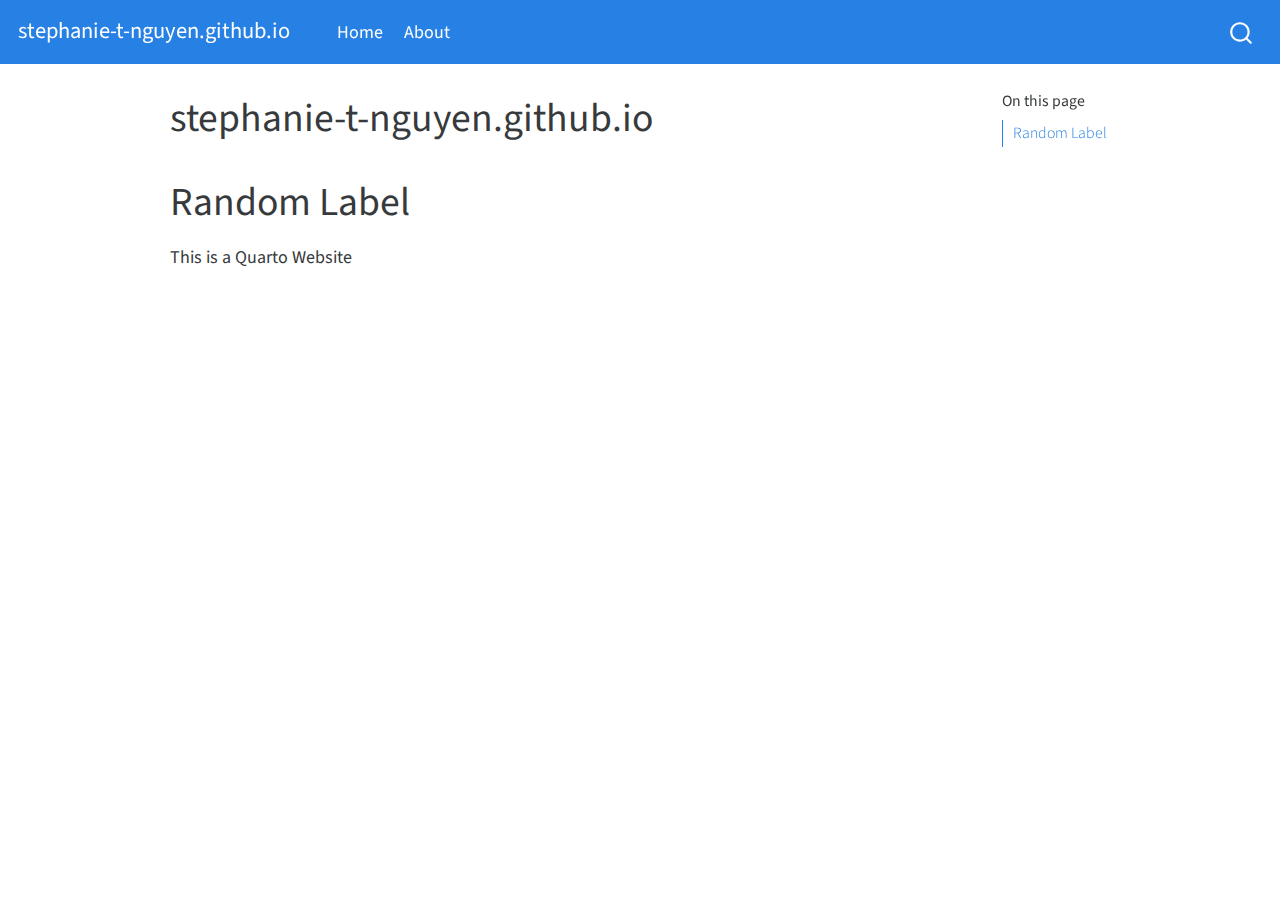
==== docs/index.html @ 99bd437a "initial build" ====
<!DOCTYPE html>
<html xmlns="http://www.w3.org/1999/xhtml" lang="en" xml:lang="en"><head>

<meta charset="utf-8">
<meta name="generator" content="quarto-1.1.189">

<meta name="viewport" content="width=device-width, initial-scale=1.0, user-scalable=yes">


<title>stephanie-t-nguyen.github.io</title>
<style>
code{white-space: pre-wrap;}
span.smallcaps{font-variant: small-caps;}
div.columns{display: flex; gap: min(4vw, 1.5em);}
div.column{flex: auto; overflow-x: auto;}
div.hanging-indent{margin-left: 1.5em; text-indent: -1.5em;}
ul.task-list{list-style: none;}
ul.task-list li input[type="checkbox"] {
  width: 0.8em;
  margin: 0 0.8em 0.2em -1.6em;
  vertical-align: middle;
}
</style>


<script src="site_libs/quarto-nav/quarto-nav.js"></script>
<script src="site_libs/quarto-nav/headroom.min.js"></script>
<script src="site_libs/clipboard/clipboard.min.js"></script>
<script src="site_libs/quarto-search/autocomplete.umd.js"></script>
<script src="site_libs/quarto-search/fuse.min.js"></script>
<script src="site_libs/quarto-search/quarto-search.js"></script>
<meta name="quarto:offset" content="./">
<script src="site_libs/quarto-html/quarto.js"></script>
<script src="site_libs/quarto-html/popper.min.js"></script>
<script src="site_libs/quarto-html/tippy.umd.min.js"></script>
<script src="site_libs/quarto-html/anchor.min.js"></script>
<link href="site_libs/quarto-html/tippy.css" rel="stylesheet">
<link href="site_libs/quarto-html/quarto-syntax-highlighting.css" rel="stylesheet" id="quarto-text-highlighting-styles">
<script src="site_libs/bootstrap/bootstrap.min.js"></script>
<link href="site_libs/bootstrap/bootstrap-icons.css" rel="stylesheet">
<link href="site_libs/bootstrap/bootstrap.min.css" rel="stylesheet" id="quarto-bootstrap" data-mode="light">
<script id="quarto-search-options" type="application/json">{
  "location": "navbar",
  "copy-button": false,
  "collapse-after": 3,
  "panel-placement": "end",
  "type": "overlay",
  "limit": 20,
  "language": {
    "search-no-results-text": "No results",
    "search-matching-documents-text": "matching documents",
    "search-copy-link-title": "Copy link to search",
    "search-hide-matches-text": "Hide additional matches",
    "search-more-match-text": "more match in this document",
    "search-more-matches-text": "more matches in this document",
    "search-clear-button-title": "Clear",
    "search-detached-cancel-button-title": "Cancel",
    "search-submit-button-title": "Submit"
  }
}</script>


<link rel="stylesheet" href="styles.css">
</head>

<body class="nav-fixed">

<div id="quarto-search-results"></div>
  <header id="quarto-header" class="headroom fixed-top">
    <nav class="navbar navbar-expand-lg navbar-dark ">
      <div class="navbar-container container-fluid">
      <div class="navbar-brand-container">
    <a class="navbar-brand" href="./index.html">
    <span class="navbar-title">stephanie-t-nguyen.github.io</span>
    </a>
  </div>
          <button class="navbar-toggler" type="button" data-bs-toggle="collapse" data-bs-target="#navbarCollapse" aria-controls="navbarCollapse" aria-expanded="false" aria-label="Toggle navigation" onclick="if (window.quartoToggleHeadroom) { window.quartoToggleHeadroom(); }">
  <span class="navbar-toggler-icon"></span>
</button>
          <div class="collapse navbar-collapse" id="navbarCollapse">
            <ul class="navbar-nav navbar-nav-scroll me-auto">
  <li class="nav-item">
    <a class="nav-link active" href="./index.html" aria-current="page">Home</a>
  </li>  
  <li class="nav-item">
    <a class="nav-link" href="./about.html">About</a>
  </li>  
</ul>
              <div id="quarto-search" class="" title="Search"></div>
          </div> <!-- /navcollapse -->
      </div> <!-- /container-fluid -->
    </nav>
</header>
<!-- content -->
<div id="quarto-content" class="quarto-container page-columns page-rows-contents page-layout-article page-navbar">
<!-- sidebar -->
<!-- margin-sidebar -->
    <div id="quarto-margin-sidebar" class="sidebar margin-sidebar">
        <nav id="TOC" role="doc-toc" class="toc-active">
    <h2 id="toc-title">On this page</h2>
   
  <ul>
  <li><a href="#random-label" id="toc-random-label" class="nav-link active" data-scroll-target="#random-label">Random Label</a></li>
  </ul>
</nav>
    </div>
<!-- main -->
<main class="content" id="quarto-document-content">

<header id="title-block-header" class="quarto-title-block default">
<div class="quarto-title">
<h1 class="title">stephanie-t-nguyen.github.io</h1>
</div>



<div class="quarto-title-meta">

    
    
  </div>
  

</header>

<section id="random-label" class="level1">
<h1>Random Label</h1>
<p>This is a Quarto Website</p>


</section>

</main> <!-- /main -->
<script id="quarto-html-after-body" type="application/javascript">
window.document.addEventListener("DOMContentLoaded", function (event) {
  const toggleBodyColorMode = (bsSheetEl) => {
    const mode = bsSheetEl.getAttribute("data-mode");
    const bodyEl = window.document.querySelector("body");
    if (mode === "dark") {
      bodyEl.classList.add("quarto-dark");
      bodyEl.classList.remove("quarto-light");
    } else {
      bodyEl.classList.add("quarto-light");
      bodyEl.classList.remove("quarto-dark");
    }
  }
  const toggleBodyColorPrimary = () => {
    const bsSheetEl = window.document.querySelector("link#quarto-bootstrap");
    if (bsSheetEl) {
      toggleBodyColorMode(bsSheetEl);
    }
  }
  toggleBodyColorPrimary();  
  const icon = "";
  const anchorJS = new window.AnchorJS();
  anchorJS.options = {
    placement: 'right',
    icon: icon
  };
  anchorJS.add('.anchored');
  const clipboard = new window.ClipboardJS('.code-copy-button', {
    target: function(trigger) {
      return trigger.previousElementSibling;
    }
  });
  clipboard.on('success', function(e) {
    // button target
    const button = e.trigger;
    // don't keep focus
    button.blur();
    // flash "checked"
    button.classList.add('code-copy-button-checked');
    var currentTitle = button.getAttribute("title");
    button.setAttribute("title", "Copied!");
    setTimeout(function() {
      button.setAttribute("title", currentTitle);
      button.classList.remove('code-copy-button-checked');
    }, 1000);
    // clear code selection
    e.clearSelection();
  });
  function tippyHover(el, contentFn) {
    const config = {
      allowHTML: true,
      content: contentFn,
      maxWidth: 500,
      delay: 100,
      arrow: false,
      appendTo: function(el) {
          return el.parentElement;
      },
      interactive: true,
      interactiveBorder: 10,
      theme: 'quarto',
      placement: 'bottom-start'
    };
    window.tippy(el, config); 
  }
  const noterefs = window.document.querySelectorAll('a[role="doc-noteref"]');
  for (var i=0; i<noterefs.length; i++) {
    const ref = noterefs[i];
    tippyHover(ref, function() {
      // use id or data attribute instead here
      let href = ref.getAttribute('data-footnote-href') || ref.getAttribute('href');
      try { href = new URL(href).hash; } catch {}
      const id = href.replace(/^#\/?/, "");
      const note = window.document.getElementById(id);
      return note.innerHTML;
    });
  }
  var bibliorefs = window.document.querySelectorAll('a[role="doc-biblioref"]');
  for (var i=0; i<bibliorefs.length; i++) {
    const ref = bibliorefs[i];
    const cites = ref.parentNode.getAttribute('data-cites').split(' ');
    tippyHover(ref, function() {
      var popup = window.document.createElement('div');
      cites.forEach(function(cite) {
        var citeDiv = window.document.createElement('div');
        citeDiv.classList.add('hanging-indent');
        citeDiv.classList.add('csl-entry');
        var biblioDiv = window.document.getElementById('ref-' + cite);
        if (biblioDiv) {
          citeDiv.innerHTML = biblioDiv.innerHTML;
        }
        popup.appendChild(citeDiv);
      });
      return popup.innerHTML;
    });
  }
});
</script>
</div> <!-- /content -->



</body></html>
---- docs/site_libs/quarto-html/tippy.css ----
.tippy-box[data-animation=fade][data-state=hidden]{opacity:0}[data-tippy-root]{max-width:calc(100vw - 10px)}.tippy-box{position:relative;background-color:#333;color:#fff;border-radius:4px;font-size:14px;line-height:1.4;white-space:normal;outline:0;transition-property:transform,visibility,opacity}.tippy-box[data-placement^=top]>.tippy-arrow{bottom:0}.tippy-box[data-placement^=top]>.tippy-arrow:before{bottom:-7px;left:0;border-width:8px 8px 0;border-top-color:initial;transform-origin:center top}.tippy-box[data-placement^=bottom]>.tippy-arrow{top:0}.tippy-box[data-placement^=bottom]>.tippy-arrow:before{top:-7px;left:0;border-width:0 8px 8px;border-bottom-color:initial;transform-origin:center bottom}.tippy-box[data-placement^=left]>.tippy-arrow{right:0}.tippy-box[data-placement^=left]>.tippy-arrow:before{border-width:8px 0 8px 8px;border-left-color:initial;right:-7px;transform-origin:center left}.tippy-box[data-placement^=right]>.tippy-arrow{left:0}.tippy-box[data-placement^=right]>.tippy-arrow:before{left:-7px;border-width:8px 8px 8px 0;border-right-color:initial;transform-origin:center right}.tippy-box[data-inertia][data-state=visible]{transition-timing-function:cubic-bezier(.54,1.5,.38,1.11)}.tippy-arrow{width:16px;height:16px;color:#333}.tippy-arrow:before{content:"";position:absolute;border-color:transparent;border-style:solid}.tippy-content{position:relative;padding:5px 9px;z-index:1}
---- docs/site_libs/quarto-html/quarto-syntax-highlighting.css ----
/* quarto syntax highlight colors */
:root {
  --quarto-hl-ot-color: #003B4F;
  --quarto-hl-at-color: #657422;
  --quarto-hl-ss-color: #20794D;
  --quarto-hl-an-color: #5E5E5E;
  --quarto-hl-fu-color: #4758AB;
  --quarto-hl-st-color: #20794D;
  --quarto-hl-cf-color: #003B4F;
  --quarto-hl-op-color: #5E5E5E;
  --quarto-hl-er-color: #AD0000;
  --quarto-hl-bn-color: #AD0000;
  --quarto-hl-al-color: #AD0000;
  --quarto-hl-va-color: #111111;
  --quarto-hl-bu-color: inherit;
  --quarto-hl-ex-color: inherit;
  --quarto-hl-pp-color: #AD0000;
  --quarto-hl-in-color: #5E5E5E;
  --quarto-hl-vs-color: #20794D;
  --quarto-hl-wa-color: #5E5E5E;
  --quarto-hl-do-color: #5E5E5E;
  --quarto-hl-im-color: #00769E;
  --quarto-hl-ch-color: #20794D;
  --quarto-hl-dt-color: #AD0000;
  --quarto-hl-fl-color: #AD0000;
  --quarto-hl-co-color: #5E5E5E;
  --quarto-hl-cv-color: #5E5E5E;
  --quarto-hl-cn-color: #8f5902;
  --quarto-hl-sc-color: #5E5E5E;
  --quarto-hl-dv-color: #AD0000;
  --quarto-hl-kw-color: #003B4F;
}

/* other quarto variables */
:root {
  --quarto-font-monospace: SFMono-Regular, Menlo, Monaco, Consolas, "Liberation Mono", "Courier New", monospace;
}

pre > code.sourceCode > span {
  color: #003B4F;
}

code span {
  color: #003B4F;
}

code.sourceCode > span {
  color: #003B4F;
}

div.sourceCode,
div.sourceCode pre.sourceCode {
  color: #003B4F;
}

code span.ot {
  color: #003B4F;
}

code span.at {
  color: #657422;
}

code span.ss {
  color: #20794D;
}

code span.an {
  color: #5E5E5E;
}

code span.fu {
  color: #4758AB;
}

code span.st {
  color: #20794D;
}

code span.cf {
  color: #003B4F;
}

code span.op {
  color: #5E5E5E;
}

code span.er {
  color: #AD0000;
}

code span.bn {
  color: #AD0000;
}

code span.al {
  color: #AD0000;
}

code span.va {
  color: #111111;
}

code span.pp {
  color: #AD0000;
}

code span.in {
  color: #5E5E5E;
}

code span.vs {
  color: #20794D;
}

code span.wa {
  color: #5E5E5E;
  font-style: italic;
}

code span.do {
  color: #5E5E5E;
  font-style: italic;
}

code span.im {
  color: #00769E;
}

code span.ch {
  color: #20794D;
}

code span.dt {
  color: #AD0000;
}

code span.fl {
  color: #AD0000;
}

code span.co {
  color: #5E5E5E;
}

code span.cv {
  color: #5E5E5E;
  font-style: italic;
}

code span.cn {
  color: #8f5902;
}

code span.sc {
  color: #5E5E5E;
}

code span.dv {
  color: #AD0000;
}

code span.kw {
  color: #003B4F;
}

.prevent-inlining {
  content: "</";
}

/*# sourceMappingURL=debc5d5d77c3f9108843748ff7464032.css.map */
---- docs/styles.css ----
/* css styles */
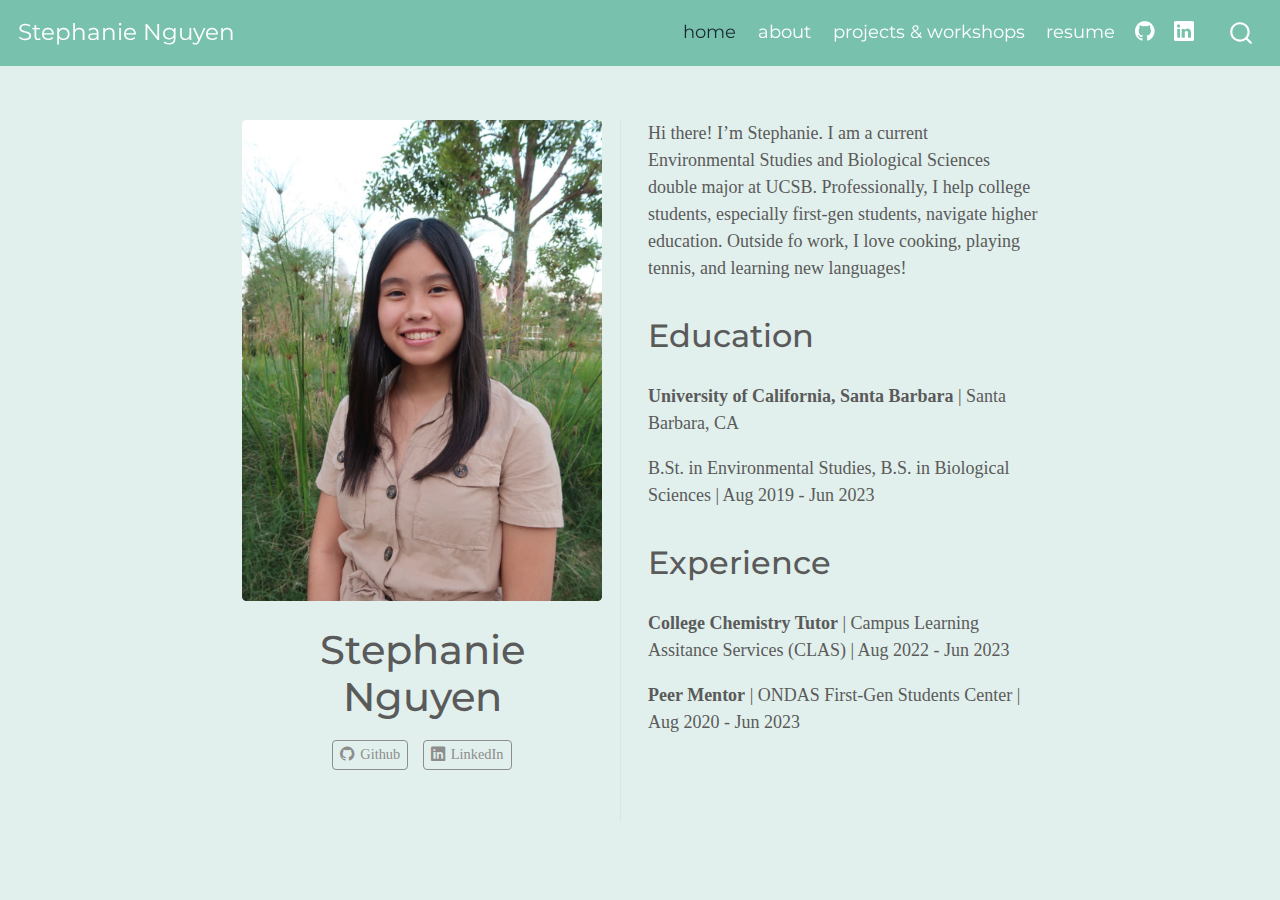
==== commit 4c79520e: "add images" ====
--- a/docs/index.html
+++ b/docs/index.html
@@ -7,7 +7,7 @@
 <meta name="viewport" content="width=device-width, initial-scale=1.0, user-scalable=yes">
 
 
-<title>stephanie-t-nguyen.github.io</title>
+<title>Stephanie Nguyen</title>
 <style>
 code{white-space: pre-wrap;}
 span.smallcaps{font-variant: small-caps;}
@@ -33,7 +33,6 @@
 <script src="site_libs/quarto-html/quarto.js"></script>
 <script src="site_libs/quarto-html/popper.min.js"></script>
 <script src="site_libs/quarto-html/tippy.umd.min.js"></script>
-<script src="site_libs/quarto-html/anchor.min.js"></script>
 <link href="site_libs/quarto-html/tippy.css" rel="stylesheet">
 <link href="site_libs/quarto-html/quarto-syntax-highlighting.css" rel="stylesheet" id="quarto-text-highlighting-styles">
 <script src="site_libs/bootstrap/bootstrap.min.js"></script>
@@ -60,10 +59,9 @@
 }</script>
 
 
-<link rel="stylesheet" href="styles.css">
 </head>
 
-<body class="nav-fixed">
+<body class="nav-fixed fullcontent">
 
 <div id="quarto-search-results"></div>
   <header id="quarto-header" class="headroom fixed-top">
@@ -71,19 +69,35 @@
       <div class="navbar-container container-fluid">
       <div class="navbar-brand-container">
     <a class="navbar-brand" href="./index.html">
-    <span class="navbar-title">stephanie-t-nguyen.github.io</span>
+    <span class="navbar-title">Stephanie Nguyen</span>
     </a>
   </div>
           <button class="navbar-toggler" type="button" data-bs-toggle="collapse" data-bs-target="#navbarCollapse" aria-controls="navbarCollapse" aria-expanded="false" aria-label="Toggle navigation" onclick="if (window.quartoToggleHeadroom) { window.quartoToggleHeadroom(); }">
   <span class="navbar-toggler-icon"></span>
 </button>
           <div class="collapse navbar-collapse" id="navbarCollapse">
-            <ul class="navbar-nav navbar-nav-scroll me-auto">
-  <li class="nav-item">
-    <a class="nav-link active" href="./index.html" aria-current="page">Home</a>
-  </li>  
-  <li class="nav-item">
-    <a class="nav-link" href="./about.html">About</a>
+            <ul class="navbar-nav navbar-nav-scroll ms-auto">
+  <li class="nav-item">
+    <a class="nav-link active" href="./index.html" aria-current="page">home</a>
+  </li>  
+  <li class="nav-item">
+    <a class="nav-link" href="./about.html">about</a>
+  </li>  
+  <li class="nav-item">
+    <a class="nav-link" href="./project_workshop.html">projects &amp; workshops</a>
+  </li>  
+  <li class="nav-item">
+    <a class="nav-link" href="./github_website_resume.pdf">resume</a>
+  </li>  
+  <li class="nav-item compact">
+    <a class="nav-link" href="https://github.com/stephanie-t-nguyen"><i class="bi bi-github" role="img">
+</i> 
+ </a>
+  </li>  
+  <li class="nav-item compact">
+    <a class="nav-link" href="https://www.linkedin.com/in/stephanie0nguyen/"><i class="bi bi-linkedin" role="img">
+</i> 
+ </a>
   </li>  
 </ul>
               <div id="quarto-search" class="" title="Search"></div>
@@ -95,42 +109,47 @@
 <div id="quarto-content" class="quarto-container page-columns page-rows-contents page-layout-article page-navbar">
 <!-- sidebar -->
 <!-- margin-sidebar -->
-    <div id="quarto-margin-sidebar" class="sidebar margin-sidebar">
-        <nav id="TOC" role="doc-toc" class="toc-active">
-    <h2 id="toc-title">On this page</h2>
-   
-  <ul>
-  <li><a href="#random-label" id="toc-random-label" class="nav-link active" data-scroll-target="#random-label">Random Label</a></li>
-  </ul>
-</nav>
-    </div>
+    
 <!-- main -->
-<main class="content" id="quarto-document-content">
-
+<div class="quarto-about-trestles">
+  <div class="about-entity">
+    <img src="Stephanie Nguyen.png" class="about-image
+  rounded " style="width: 20em;">
 <header id="title-block-header" class="quarto-title-block default">
 <div class="quarto-title">
-<h1 class="title">stephanie-t-nguyen.github.io</h1>
+<h1 class="title">Stephanie Nguyen</h1>
 </div>
-
-
-
 <div class="quarto-title-meta">
-
-    
-    
   </div>
-  
-
 </header>
-
-<section id="random-label" class="level1">
-<h1>Random Label</h1>
-<p>This is a Quarto Website</p>
-
-
+    <div class="about-links">
+  <a href="https://github.com/stephanie-t-nguyen" class="about-link">
+    <i class="bi bi-github"></i>
+     <span class="about-link-text">Github</span>
+  </a>
+  <a href="https://www.linkedin.com/in/stephanie0nguyen/" class="about-link">
+    <i class="bi bi-linkedin"></i>
+     <span class="about-link-text">LinkedIn</span>
+  </a>
+</div>
+  </div>
+  <div class="about-contents"><main class="content" id="quarto-document-content">
+<p>Hi there! I’m Stephanie. I am a current Environmental Studies and Biological Sciences double major at UCSB. Professionally, I help college students, especially first-gen students, navigate higher education. Outside fo work, I love cooking, playing tennis, and learning new languages!</p>
+<section id="education" class="level2">
+<h2 data-anchor-id="education">Education</h2>
+<p><strong>University of California, Santa Barbara</strong> | Santa Barbara, CA</p>
+<p>B.St. in Environmental Studies, B.S. in Biological Sciences | Aug 2019 - Jun 2023</p>
 </section>
-
-</main> <!-- /main -->
+<section id="experience" class="level2">
+<h2 data-anchor-id="experience">Experience</h2>
+<p><strong>College Chemistry Tutor</strong> | Campus Learning Assitance Services (CLAS) | Aug 2022 - Jun 2023</p>
+<p><strong>Peer Mentor</strong> | ONDAS First-Gen Students Center | Aug 2020 - Jun 2023</p>
+
+
+</section>
+</main></div>
+</div>
+ <!-- /main -->
 <script id="quarto-html-after-body" type="application/javascript">
 window.document.addEventListener("DOMContentLoaded", function (event) {
   const toggleBodyColorMode = (bsSheetEl) => {
@@ -151,13 +170,6 @@
     }
   }
   toggleBodyColorPrimary();  
-  const icon = "";
-  const anchorJS = new window.AnchorJS();
-  anchorJS.options = {
-    placement: 'right',
-    icon: icon
-  };
-  anchorJS.add('.anchored');
   const clipboard = new window.ClipboardJS('.code-copy-button', {
     target: function(trigger) {
       return trigger.previousElementSibling;
